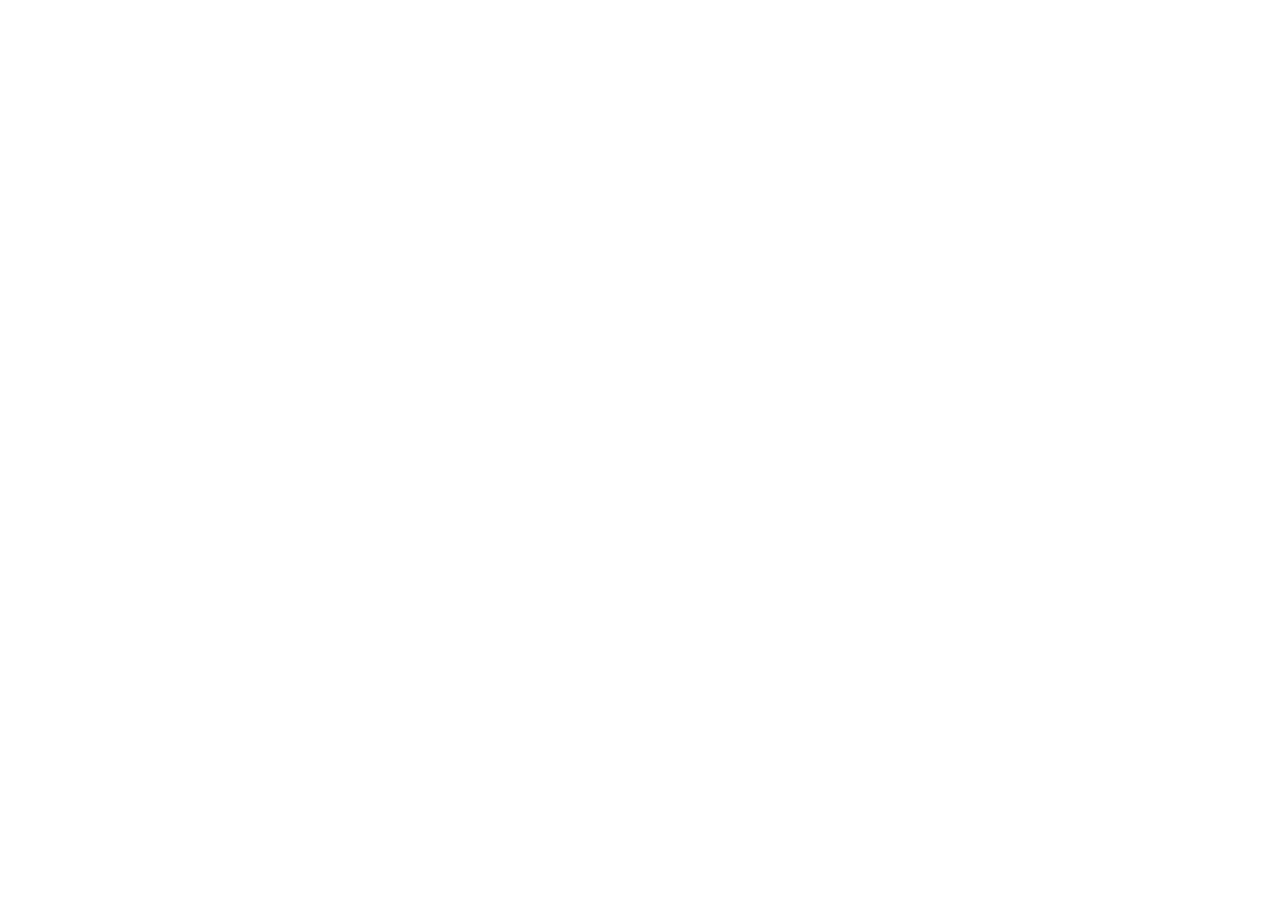
==== simulation/index.html @ 15373688 "https://virtual-labs.github.io/exp-image-thresholding-iitg click on the link to test your code." ====
<!DOCTYPE html>
<html>
<head>
	<!-- Add CSS at the head of HTML file -->
    <link rel="stylesheet" href="./css/main.css">
</head>
<body>
		<!-- Your code goes here-->

	<!-- Add JS at the bottom of HTML file --> 
        <script src="./js/main.js"></script>
<script src="../assets/js/iframeResize.js"></script>
        
        </body>
</html>
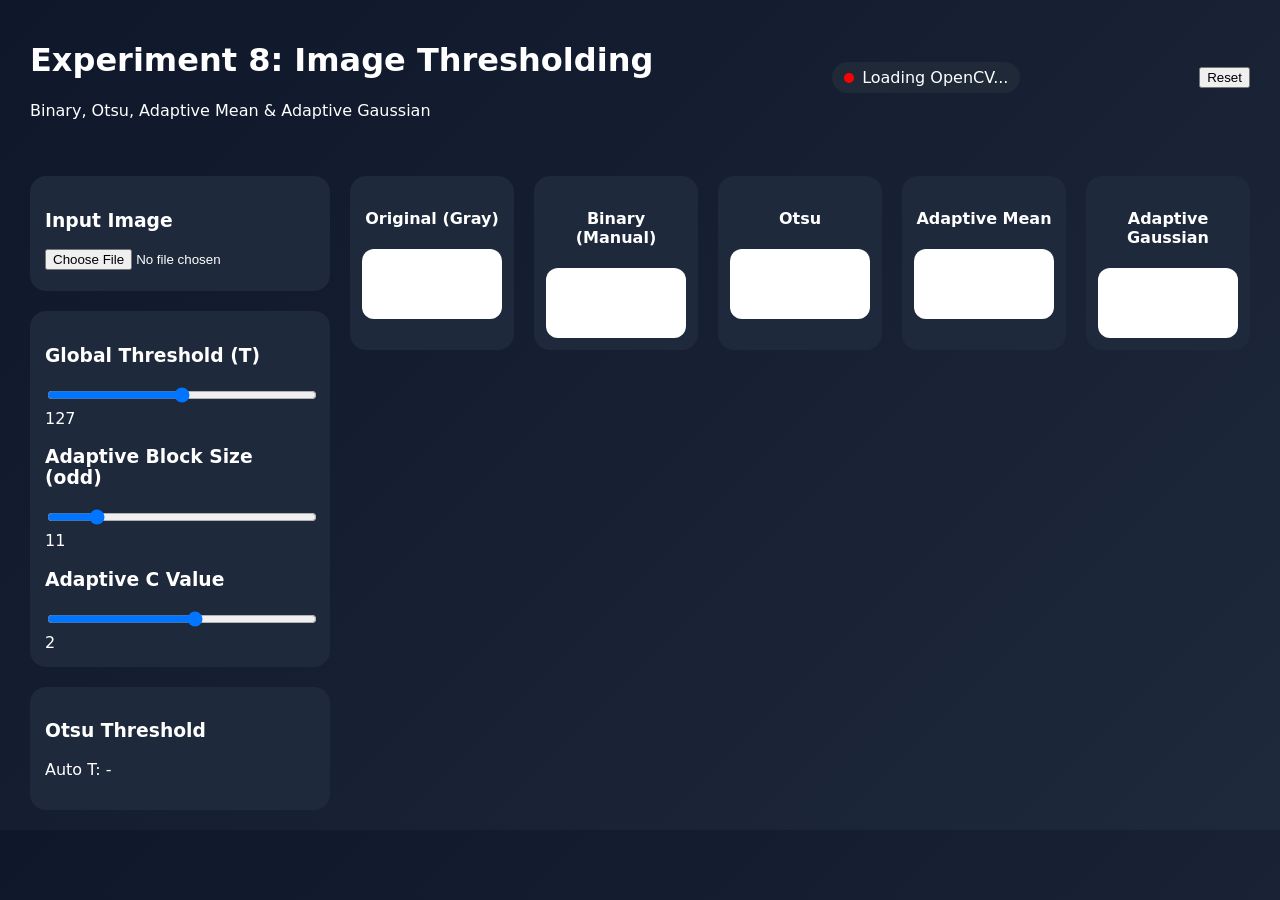
==== commit 034cfc47: "https://virtual-labs.github.io/exp-image-thresholding-iitg click on the link to test your code." ====
--- a/simulation/index.html
+++ b/simulation/index.html
@@ -1,14 +1,90 @@
-<!DOCTYPE html>
+<!doctype html>
 <html>
 <head>
-	<!-- Add CSS at the head of HTML file -->
-    <link rel="stylesheet" href="./css/main.css">
+<meta charset="UTF-8">
+<title>Experiment 8: Image Thresholding</title>
+<link rel="stylesheet" href="css/main.css">
+<script async src="https://docs.opencv.org/4.x/opencv.js"></script>
+<script src="js/main.js" defer></script>
 </head>
 <body>
-		<!-- Your code goes here-->
+<div class="app">
+<header class="topbar">
+<div>
+<h1>Experiment 8: Image Thresholding</h1>
+<p>Binary, Otsu, Adaptive Mean & Adaptive Gaussian</p>
+</div>
+<div class="status-pill">
+<span class="dot" id="statusDot"></span>
+<span id="statusText">Loading OpenCV...</span>
+</div>
+<button onclick="location.reload()">Reset</button>
+</header>
 
-	<!-- Add JS at the bottom of HTML file --> 
-        <script src="./js/main.js"></script>
+<main class="layout">
+
+<aside class="sidebar">
+
+<div class="card">
+<h3>Input Image</h3>
+<input type="file" id="imageInput">
+</div>
+
+<div class="card">
+<h3>Global Threshold (T)</h3>
+<input type="range" id="globalT" min="0" max="255" value="127">
+<span id="tVal">127</span>
+
+<h3>Adaptive Block Size (odd)</h3>
+<input type="range" id="blockSize" min="3" max="51" step="2" value="11">
+<span id="bVal">11</span>
+
+<h3>Adaptive C Value</h3>
+<input type="range" id="cValue" min="-20" max="20" value="2">
+<span id="cVal">2</span>
+
+</div>
+
+<div class="card">
+<h3>Otsu Threshold</h3>
+<p>Auto T: <span id="otsuVal">-</span></p>
+</div>
+
+</aside>
+
+<section class="workspace">
+<div class="canvas-row">
+
+<div class="canvas-card">
+<h4>Original (Gray)</h4>
+<canvas id="originalCanvas"></canvas>
+</div>
+
+<div class="canvas-card">
+<h4>Binary (Manual)</h4>
+<canvas id="binaryCanvas"></canvas>
+</div>
+
+<div class="canvas-card">
+<h4>Otsu</h4>
+<canvas id="otsuCanvas"></canvas>
+</div>
+
+<div class="canvas-card">
+<h4>Adaptive Mean</h4>
+<canvas id="meanCanvas"></canvas>
+</div>
+
+<div class="canvas-card">
+<h4>Adaptive Gaussian</h4>
+<canvas id="gaussCanvas"></canvas>
+</div>
+
+</div>
+</section>
+
+</main>
+</div>
 <script src="../assets/js/iframeResize.js"></script>
         
         </body>
--- a/simulation/css/main.css
+++ b/simulation/css/main.css
@@ -0,0 +1,11 @@
+body{margin:0;font-family:system-ui;background:linear-gradient(135deg,#0f172a,#1e293b);color:white;}
+.topbar{display:flex;justify-content:space-between;align-items:center;padding:20px 30px;}
+.status-pill{display:flex;align-items:center;gap:8px;background:#1f2937;padding:6px 12px;border-radius:999px;}
+.dot{width:10px;height:10px;border-radius:50%;background:red;}
+.layout{display:grid;grid-template-columns:300px 1fr;gap:20px;padding:20px 30px;}
+.sidebar{display:flex;flex-direction:column;gap:20px;}
+.card{background:#1e293b;padding:15px;border-radius:16px;}
+.canvas-row{display:grid;grid-template-columns:repeat(5,1fr);gap:20px;}
+.canvas-card{background:#1e293b;padding:12px;border-radius:16px;text-align:center;}
+canvas{width:100%;height:auto;display:block;background:white;border-radius:12px;}
+input{width:100%;margin-bottom:6px;}
